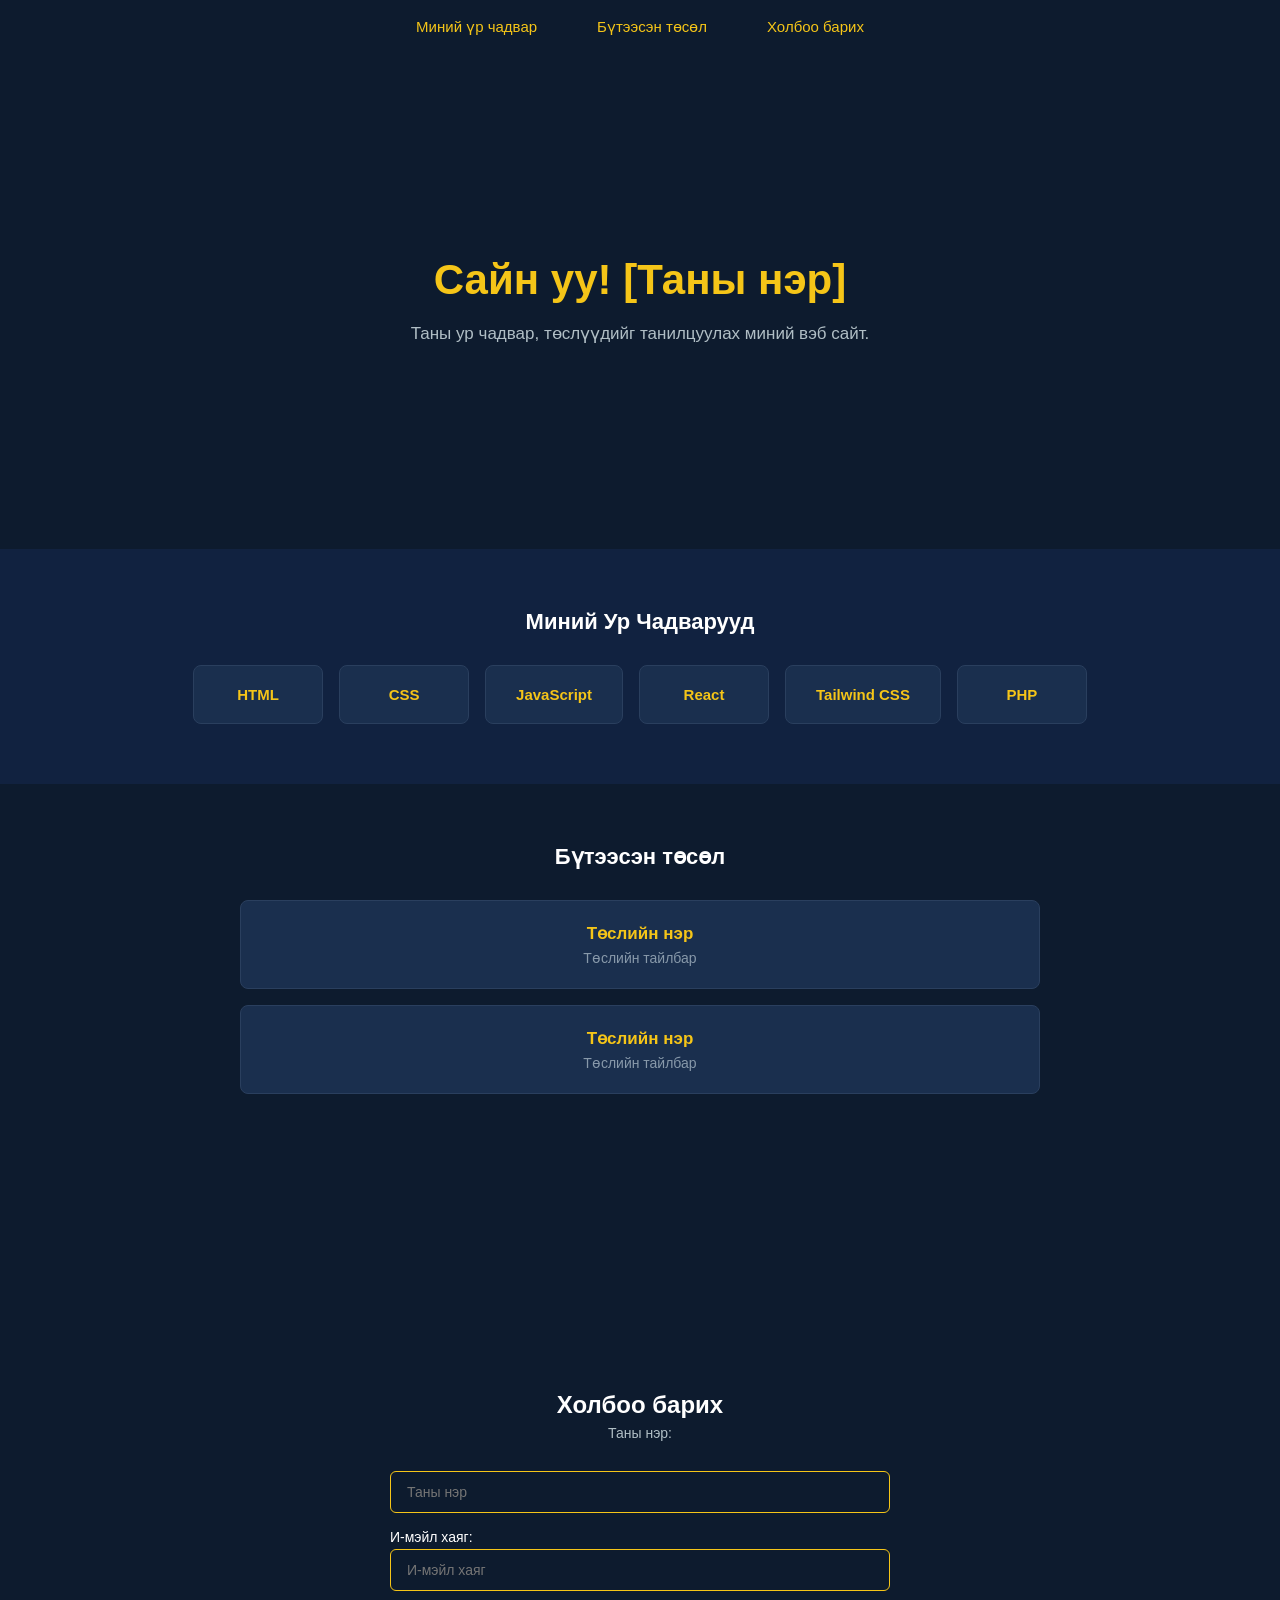
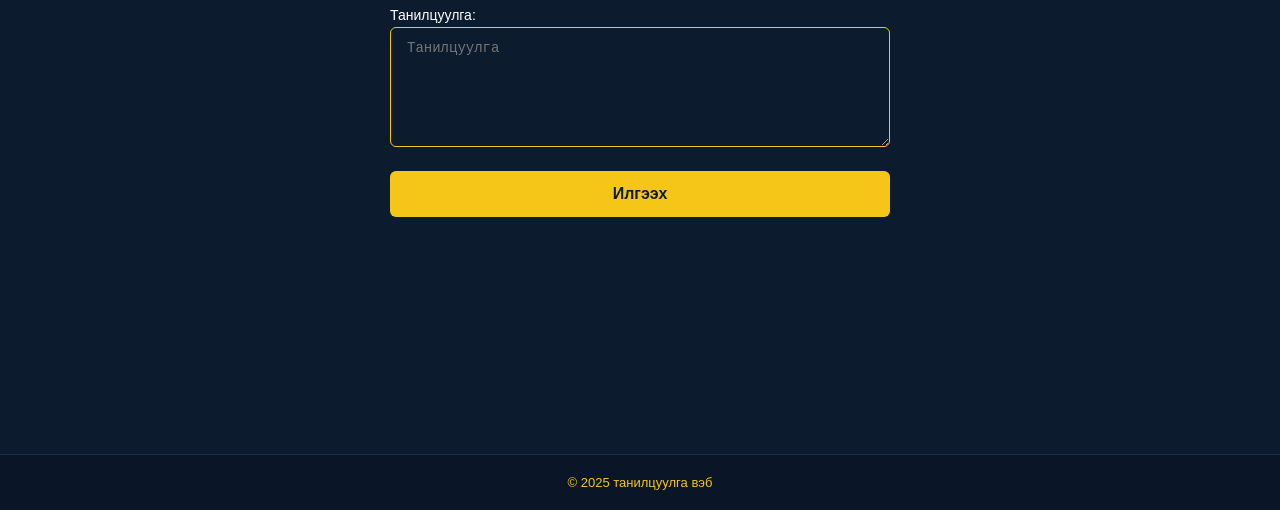
==== index.html @ decb8796 "update" ====
<!DOCTYPE html>
<html lang="mn">
<head>
    <meta charset="UTF-8">
    <meta name="viewport" content="width=device-width, initial-scale=1.0">
    <title>Миний Портфолио</title>
    <link rel="stylesheet" href="style.css">
<script src="https://sites.super.myninja.ai/_assets/ninja-daytona-script.js"></script>
</head>
<body>

    <!-- NAVBAR -->
    <nav>
        <a href="#home">Миний үр чадвар</a>
        <a href="#projects">Бүтээсэн төсөл</a>
        <a href="#contact">Холбоо барих</a>
    </nav>

    <!-- HERO -->
    <section id="home">
        <h1>Сайн уу! [Таны нэр]</h1>
        <p>Таны ур чадвар, төслүүдийг танилцуулах миний вэб сайт.</p>
    </section>

    <!-- SKILLS -->
    <section id="skills">
        <h2>Миний Ур Чадварууд</h2>
        <div class="skills-grid">
            <div class="skill-card">HTML</div>
            <div class="skill-card">CSS</div>
            <div class="skill-card">JavaScript</div>
            <div class="skill-card">React</div>
            <div class="skill-card">Tailwind CSS</div>
            <div class="skill-card">PHP</div>
        </div>
    </section>

    <!-- PROJECTS -->
    <section id="projects">
        <h2>Бүтээсэн төсөл</h2>
        <div class="projects-list" id="projectsList">
            <div class="project-card">
                <h3>Төслийн нэр</h3>
                <p>Төслийн тайлбар</p>
            </div>
            <div class="project-card">
                <h3>Төслийн нэр</h3>
                <p>Төслийн тайлбар</p>
            </div>
        </div>
    </section>

    <!-- CONTACT -->
    <section id="contact">
        <h2>Холбоо барих</h2>
        <p class="subtitle">Таны нэр:</p>
        <form class="contact-form" onsubmit="handleContact(event)">
            <div>
                <input type="text" id="contactName" placeholder="Таны нэр" required>
            </div>
            <div>
                <label>И-мэйл хаяг:</label>
                <input type="email" id="contactEmail" placeholder="И-мэйл хаяг" required>
            </div>
            <div>
                <label>Танилцуулга:</label>
                <textarea id="contactMsg" placeholder="Танилцуулга" required></textarea>
            </div>
            <button type="submit">Илгээх</button>
        </form>
    </section>

    <!-- FOOTER -->
    <footer>
        © 2025 танилцуулга вэб
    </footer>

    <script>
        function handleContact(e) {
            e.preventDefault();
            alert('Амжилттай илгээлээ!');
            e.target.reset();
        }

        // Smooth scroll
        document.querySelectorAll('nav a').forEach(link => {
            link.addEventListener('click', function(e) {
                e.preventDefault();
                const target = document.querySelector(this.getAttribute('href'));
                if (target) {
                    target.scrollIntoView({ behavior: 'smooth' });
                }
            });
        });
    </script>
</body>
</html>
---- style.css ----
* {
    margin: 0;
    padding: 0;
    box-sizing: border-box;
}

body {
    font-family: 'Segoe UI', Tahoma, Geneva, Verdana, sans-serif;
}

/* ===== NAVBAR ===== */
nav {
    background-color: #0d1b2e;
    padding: 18px 40px;
    display: flex;
    justify-content: center;
    gap: 60px;
    position: sticky;
    top: 0;
    z-index: 100;
}

nav a {
    color: #f5c518;
    text-decoration: none;
    font-size: 15px;
    font-weight: 500;
    transition: opacity 0.2s;
}

nav a:hover {
    opacity: 0.8;
    text-decoration: underline;
}

/* ===== HERO SECTION ===== */
#home {
    background-color: #0d1b2e;
    min-height: 55vh;
    display: flex;
    flex-direction: column;
    align-items: center;
    justify-content: center;
    text-align: center;
    padding: 60px 20px;
}

#home h1 {
    color: #f5c518;
    font-size: 42px;
    font-weight: 700;
    margin-bottom: 16px;
}

#home p {
    color: #b0bec5;
    font-size: 17px;
    max-width: 500px;
    line-height: 1.6;
}

/* ===== SKILLS SECTION ===== */
#skills {
    background-color: #112240;
    padding: 60px 40px;
    text-align: center;
}

#skills h2 {
    color: #ffffff;
    font-size: 22px;
    font-weight: 700;
    margin-bottom: 30px;
}

.skills-grid {
    display: flex;
    flex-wrap: wrap;
    justify-content: center;
    gap: 16px;
    max-width: 900px;
    margin: 0 auto;
}

.skill-card {
    background-color: #1a2f4e;
    border: 1px solid #2a3f5e;
    color: #f5c518;
    padding: 20px 30px;
    font-size: 15px;
    font-weight: 600;
    border-radius: 8px;
    min-width: 130px;
    transition: transform 0.2s, background-color 0.2s;
    cursor: default;
}

.skill-card:hover {
    transform: translateY(-3px);
    background-color: #223355;
}

/* ===== PROJECTS SECTION ===== */
#projects {
    background-color: #0d1b2e;
    padding: 60px 40px;
    text-align: center;
}

#projects h2 {
    color: #ffffff;
    font-size: 22px;
    font-weight: 700;
    margin-bottom: 30px;
}

.projects-list {
    display: flex;
    flex-direction: column;
    gap: 16px;
    max-width: 800px;
    margin: 0 auto;
}

.project-card {
    background-color: #1a2f4e;
    border: 1px solid #2a3f5e;
    border-radius: 8px;
    padding: 22px 28px;
    text-align: center;
    transition: transform 0.2s;
}

.project-card:hover {
    transform: translateY(-2px);
}

.project-card h3 {
    color: #f5c518;
    font-size: 17px;
    font-weight: 700;
    margin-bottom: 6px;
}

.project-card p {
    color: #8899aa;
    font-size: 14px;
}

/* ===== CONTACT SECTION ===== */
#contact {
    background-color: #0d1b2e;
    min-height: 100vh;
    display: flex;
    flex-direction: column;
    align-items: center;
    justify-content: center;
    padding: 60px 20px;
}

#contact h2 {
    color: #ffffff;
    font-size: 24px;
    font-weight: 700;
    margin-bottom: 6px;
    text-align: center;
}

#contact .subtitle {
    color: #b0bec5;
    font-size: 14px;
    margin-bottom: 30px;
    text-align: center;
}

.contact-form {
    width: 100%;
    max-width: 500px;
    display: flex;
    flex-direction: column;
    gap: 16px;
}

.contact-form label {
    color: #ffffff;
    font-size: 14px;
    margin-bottom: 4px;
    display: block;
}

.contact-form input,
.contact-form textarea {
    width: 100%;
    background-color: #0d1b2e;
    border: 1.5px solid #f5c518;
    border-radius: 6px;
    color: #ffffff;
    padding: 12px 16px;
    font-size: 14px;
    outline: none;
    transition: border-color 0.2s;
}

.contact-form input:focus,
.contact-form textarea:focus {
    border-color: #ffd700;
}

.contact-form textarea {
    height: 120px;
    resize: vertical;
}

.contact-form button {
    background-color: #f5c518;
    color: #0d1b2e;
    border: none;
    border-radius: 6px;
    padding: 14px;
    font-size: 16px;
    font-weight: 700;
    cursor: pointer;
    transition: background-color 0.2s;
    margin-top: 4px;
}

.contact-form button:hover {
    background-color: #ffd700;
}

/* ===== FOOTER ===== */
footer {
    background-color: #0a1628;
    border-top: 1px solid #1a2f4e;
    padding: 20px;
    text-align: center;
    color: #f5c518;
    font-size: 13px;
}
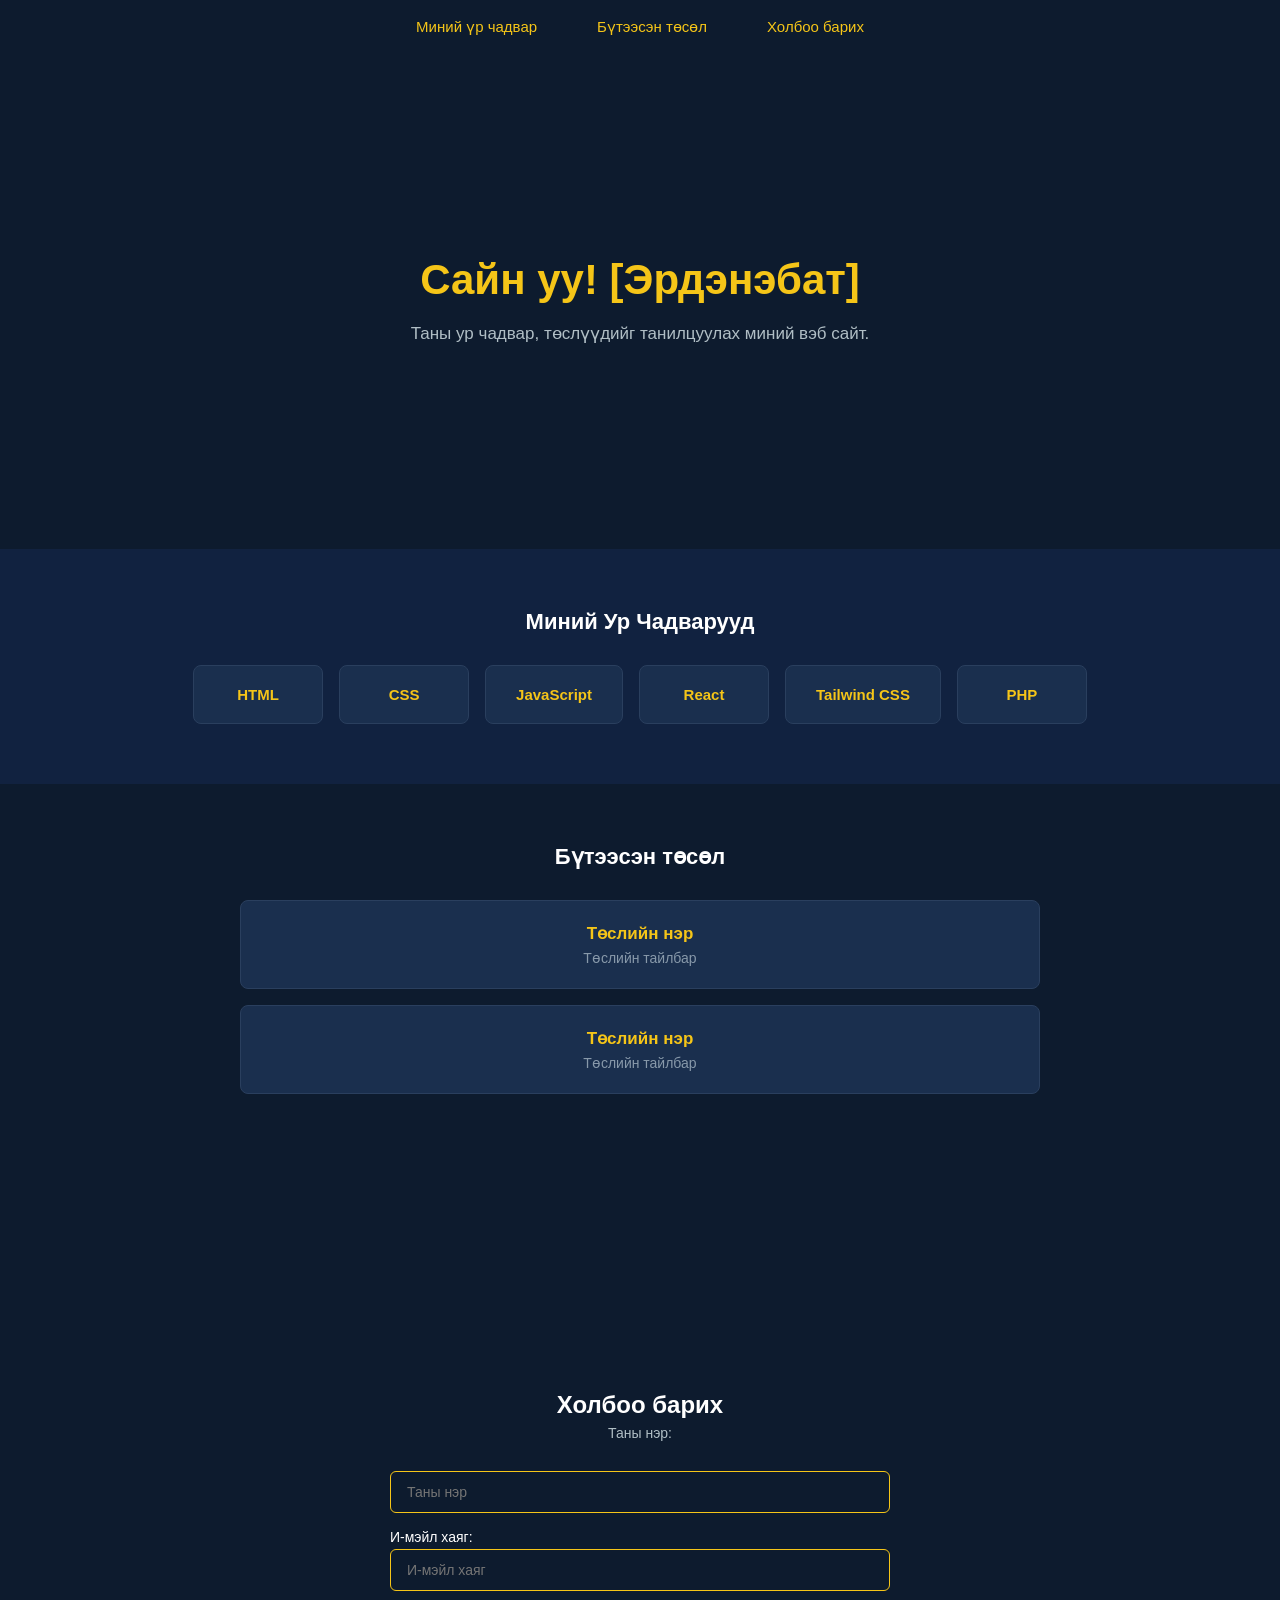
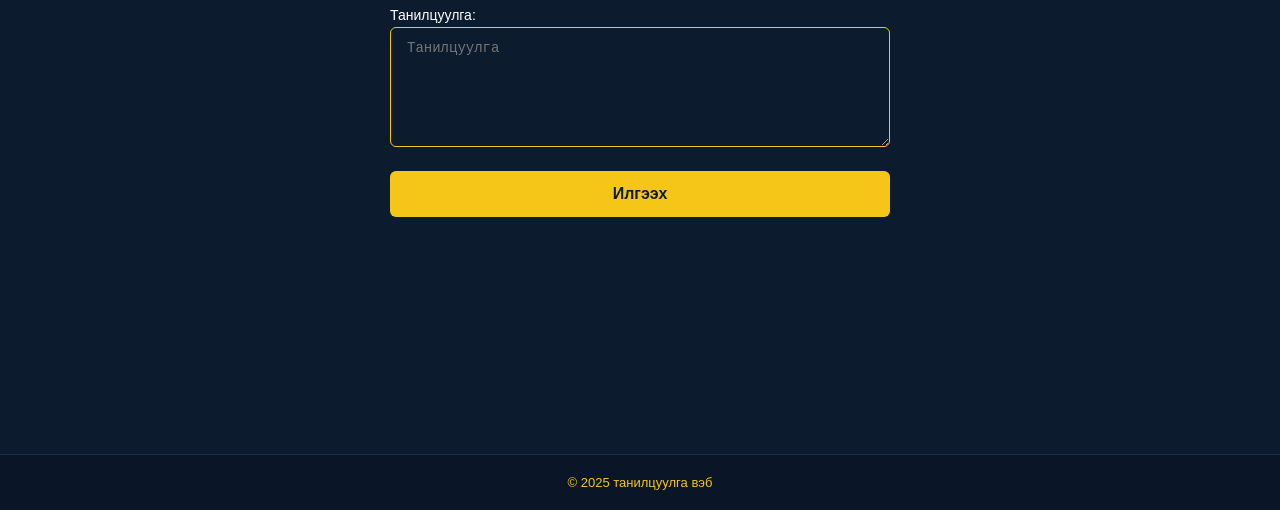
==== commit 6b0dd058: "Update index.html" ====
--- a/index.html
+++ b/index.html
@@ -18,7 +18,7 @@
 
     <!-- HERO -->
     <section id="home">
-        <h1>Сайн уу! [Таны нэр]</h1>
+        <h1>Сайн уу! [Эрдэнэбат]</h1>
         <p>Таны ур чадвар, төслүүдийг танилцуулах миний вэб сайт.</p>
     </section>
 
@@ -94,4 +94,4 @@
         });
     </script>
 </body>
-</html>+</html>
